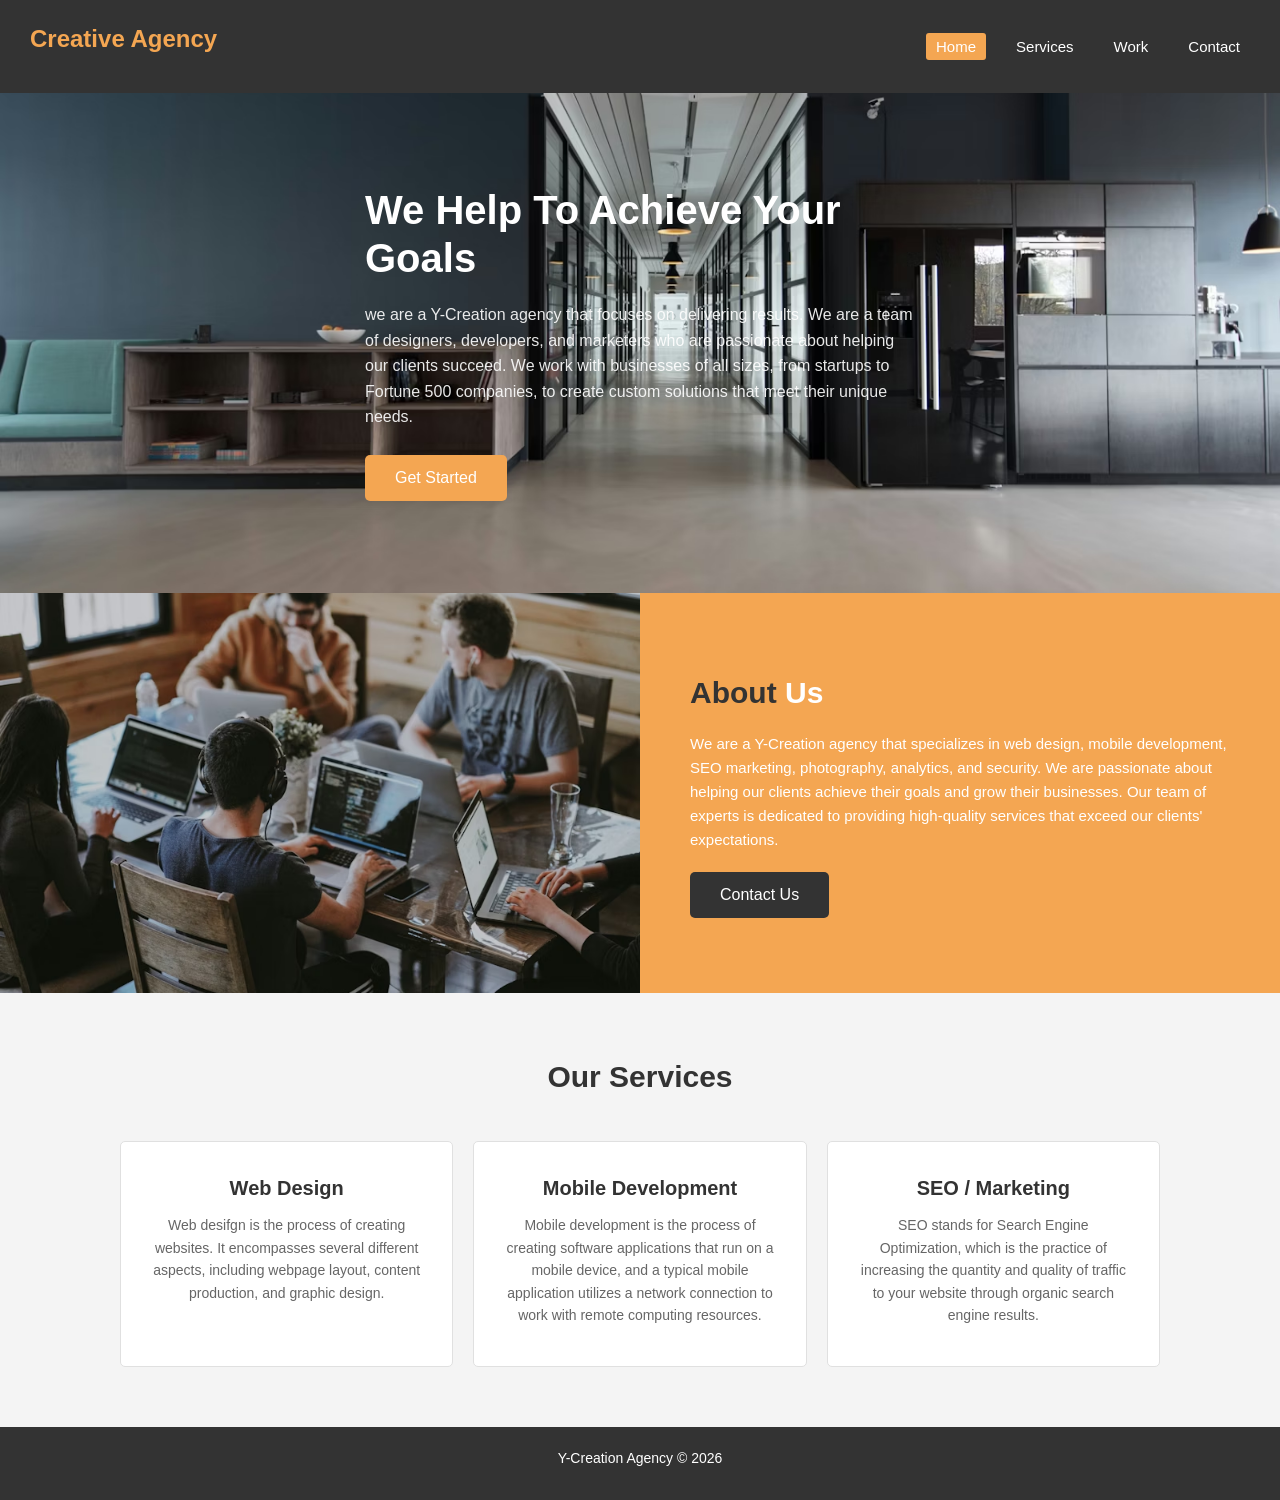
==== index.html @ 3c160711 "initial commit" ====
<!DOCTYPE html>
<html lang="en">
  <head>
    <meta charset="UTF-8" />
    <meta name="viewport" content="width=device-width, initial-scale=1.0" />
    <link rel="stylesheet" href="css/style.css" />
    <title>Creative Agency</title>
  </head>
  <body>
    <!-- Navbar -->
    <nav id="navbar">
      <h1 class="logo">
        <a href="index.html">Creative Agency</a>
      </h1>
      <ul>
        <li><a href="index.html" class="current">Home</a></li>
        <li><a href="services.html">Services</a></li>
        <li><a href="work.html">Work</a></li>
        <li><a href="contact.html">Contact</a></li>
      </ul>
    </nav>

    <!-- Showcase -->
    <header id="showcase">
      <div class="container">
        <div id="showcase-content">
          <h1>We Help To Achieve Your Goals</h1>
          <p>
           we are a Y-Creation agency that focuses on delivering results. We are a team of designers, developers, and marketers who are passionate about helping our clients succeed. We work with businesses of all sizes, from startups to Fortune 500 companies, to create custom solutions that meet their unique needs.
          </p>
          <a href="contact.html" class="btn">Get Started</a>
        </div>
      </div>
    </header>

    <!-- Home Info  -->
    <section id="home-info">
      <div class="info-img"></div>
      <div class="info-content">
        <h2><span class="text-primary">About</span> Us</h2>
        <p>
          We are a Y-Creation agency that specializes in web design, mobile development, SEO marketing, photography, analytics, and security. We are passionate about helping our clients achieve their goals and grow their businesses. Our team of experts is dedicated to providing high-quality services that exceed our clients' expectations.
        </p>
        <a href="contact.html" class="btn">Contact Us</a>
      </div>
    </section>

    <!-- Services -->
    <section id="home-services">
      <div class="container">
        <h2 class="section-title">Our Services</h2>
        <div class="services-grid">
          <div class="card">
            <i class="fas fa-laptop"></i>
            <h3>Web Design</h3>
            <p>
              Web desifgn is the process of creating websites. It encompasses several
              different aspects, including webpage layout, content production, and
              graphic design.
            </p>
          </div>
          <div class="card">
            <i class="fas fa-mobile-alt"></i>
            <h3>Mobile Development</h3>
            <p>
              Mobile development is the process of creating software applications
              that run on a mobile device, and a typical mobile application utilizes
              a network connection to work with remote computing resources.
            </p>
          </div>
          <div class="card">
            <i class="fas fa-bullhorn"></i>
            <h3>SEO / Marketing</h3>
            <p>
              SEO stands for Search Engine Optimization, which is the practice of
              increasing the quantity and quality of traffic to your website
              through organic search engine results.
            </p>
          </div>
        </div>
      </div>
    </section>

    <!-- Footer -->
    <footer id="main-footer">
      <p>Y-Creation Agency &copy; 2026</p>
    </footer>
  </body>
</html>
---- css/style.css ----
/*
   GLOBAL / RESET
   */
* {
  margin: 0;
  padding: 0;
  box-sizing: border-box;
}

body {
  font-family: 'Segoe UI', Tahoma, Geneva, Verdana, sans-serif;
  color: #333;
  line-height: 1.6;
}

a {
  text-decoration: none;
  color: #333;
}

ul {
  list-style: none;
}

img {
  width: 100%;
}

h1, h2, h3 {
  margin-bottom: 15px;
}

p {
  margin-bottom: 10px;
}

/*
   UTILITY CLASSES
   */
.container {
  max-width: 1100px;
  margin: 0 auto;
  padding: 0 30px;
}

.text-primary {
  color: #f4a652;
}

.btn {
  display: inline-block;
  padding: 10px 30px;
  background: #f4a652;
  color: #fff;
  border: none;
  border-radius: 5px;
  cursor: pointer;
  font-size: 16px;
  transition: background 0.3s ease;
}

.btn:hover {
  background: #e09438;
}

.section-title {
  font-size: 30px;
  text-align: center;
  margin-bottom: 40px;
}

/*
   NAVBAR
   */
#navbar {
  display: flex;
  justify-content: space-between;
  align-items: center;
  background: #333;
  color: #fff;
  padding: 20px 30px;
  position: sticky;
  top: 0;
  z-index: 100;
}

#navbar .logo a {
  color: #f4a652;
  font-size: 24px;
  font-weight: bold;
}

#navbar ul {
  display: flex;
  gap: 20px;
}

#navbar ul li a {
  color: #fff;
  font-size: 15px;
  padding: 5px 10px;
  border-radius: 3px;
  transition: background 0.3s ease;
}

#navbar ul li a:hover,
#navbar ul li a.current {
  background: #f4a652;
  color: #fff;
}

/*
   SHOWCASE (HERO) — index
   */
#showcase {
  background: #333 url('../images/showcaseBg') center/cover no-repeat;
  min-height: 500px;
  display: flex;
  align-items: center;
  color: #fff;
}

#showcase-content {
  max-width: 550px;
}

#showcase-content h1 {
  font-size: 40px;
  line-height: 1.2;
  margin-bottom: 20px;
}

#showcase-content p {
  font-size: 16px;
  margin-bottom: 25px;
  opacity: 0.9;
}

/* 
   HOME INFO (ABOUT STRIP)
  */
#home-info {
  display: grid;
  grid-template-columns: 1fr 1fr;
  height: 400px;
}

.info-img {
  background: url('../images/infoBg') center/cover no-repeat;
}

.info-content {
  background: #f4a652;
  color: #fff;
  padding: 50px;
  display: flex;
  flex-direction: column;
  justify-content: center;
}

.info-content h2 {
  font-size: 30px;
}

.info-content h2 span {
  color: #333;
}

.info-content p {
  margin-bottom: 20px;
  font-size: 15px;
}

.info-content .btn {
  background: #333;
  width: fit-content;
}

.info-content .btn:hover {
  background: #555;
}

/*
   HOME SERVICES
   */
#home-services {
  padding: 60px 0;
  background: #f4f4f4;
}

/*
   SERVICES PAGE
   */
#services {
  padding: 60px 0;
}

/* Shared grid for both home + services page */
.services-grid {
  display: grid;
  grid-template-columns: repeat(3, 1fr);
  gap: 20px;
}

.card {
  background: #fff;
  border: 1px solid #e0e0e0;
  border-radius: 5px;
  padding: 30px;
  text-align: center;
  transition: transform 0.3s ease, box-shadow 0.3s ease;
}

.card:hover {
  transform: translateY(-5px);
  box-shadow: 0 5px 20px rgba(0, 0, 0, 0.1);
}

.card i {
  font-size: 40px;
  color: #f4a652;
  margin-bottom: 15px;
}

.card h3 {
  font-size: 20px;
  margin-bottom: 10px;
}

.card p {
  font-size: 14px;
  color: #666;
}

/*
   WORK PAGE
   */
#work {
  padding: 60px 0;
}

.work-grid {
  display: grid;
  grid-template-columns: repeat(3, 1fr);
  gap: 20px;
}

.work-item {
  position: relative;
  overflow: hidden;
  border-radius: 5px;
}

.work-item img {
  display: block;
  transition: transform 0.4s ease;
  object-fit: cover;
  width:100%;
  height:100%;
}

.work-item:hover img {
  transform: scale(1.05);
}

.work-overlay {
  position: absolute;
  inset: 0;
  background: rgba(244, 166, 82, 0.85);
  color: #fff;
  display: flex;
  flex-direction: column;
  align-items: center;
  justify-content: center;
  opacity: 0;
  transition: opacity 0.4s ease;
}

.work-item:hover .work-overlay {
  opacity: 1;
}

.work-overlay h3 {
  font-size: 22px;
  margin-bottom: 5px;
}

.work-overlay p {
  font-size: 14px;
}

/*
   CONTACT PAGE
   */
#contact {
  padding: 60px 0;
}

.contact-grid {
  display: grid;
  grid-template-columns: 2fr 1fr;
  gap: 40px;
}

.contact-grid h2 {
  font-size: 24px;
  margin-bottom: 20px;
  color: #f4a652;
}

.form-group {
  margin-bottom: 20px;
}

.form-group label {
  display: block;
  font-size: 14px;
  font-weight: bold;
  margin-bottom: 6px;
  color: #555;
}

.form-group input,
.form-group textarea {
  width: 100%;
  padding: 10px 15px;
  border: 1px solid #ccc;
  border-radius: 4px;
  font-size: 15px;
  font-family: inherit;
  outline: none;
  transition: border-color 0.3s ease;
}

.form-group input:focus,
.form-group textarea:focus {
  border-color: #f4a652;
}

.form-group textarea {
  resize: vertical;
  min-height: 120px;
}

.contact-info {
  font-size: 15px;
  line-height: 2;
}

.contact-info li {
  margin-bottom: 10px;
  color: #555;
}

.contact-info i {
  color: #f4a652;
  margin-right: 8px;
}

/*
   PAGE HEADER (inner pages)
   */
#page-header {
  background: #333;
  color: #fff;
  padding: 40px 30px;
  text-align: center;
}

#page-header h1 {
  font-size: 34px;
}

#page-header p {
  font-size: 16px;
  opacity: 0.8;
}

/*
   FOOTER
   */
#main-footer {
  background: #333;
  color: #fff;
  text-align: center;
  padding: 20px;
  font-size: 14px;
}

/*
   RESPONSIVE
   */
@media (max-width: 768px) {
  #navbar {
    flex-direction: column;
    gap: 10px;
    text-align: center;
  }

  #showcase-content h1 {
    font-size: 28px;
  }

  #home-info {
    grid-template-columns: 1fr;
    height: auto;
  }

  .info-img {
    height: 250px;
  }

  .services-grid,
  .work-grid {
    grid-template-columns: 1fr;
  }

  .contact-grid {
    grid-template-columns: 1fr;
  }
}

@media (max-width: 500px) {
  .services-grid,
  .work-grid {
    grid-template-columns: 1fr;
  }
}
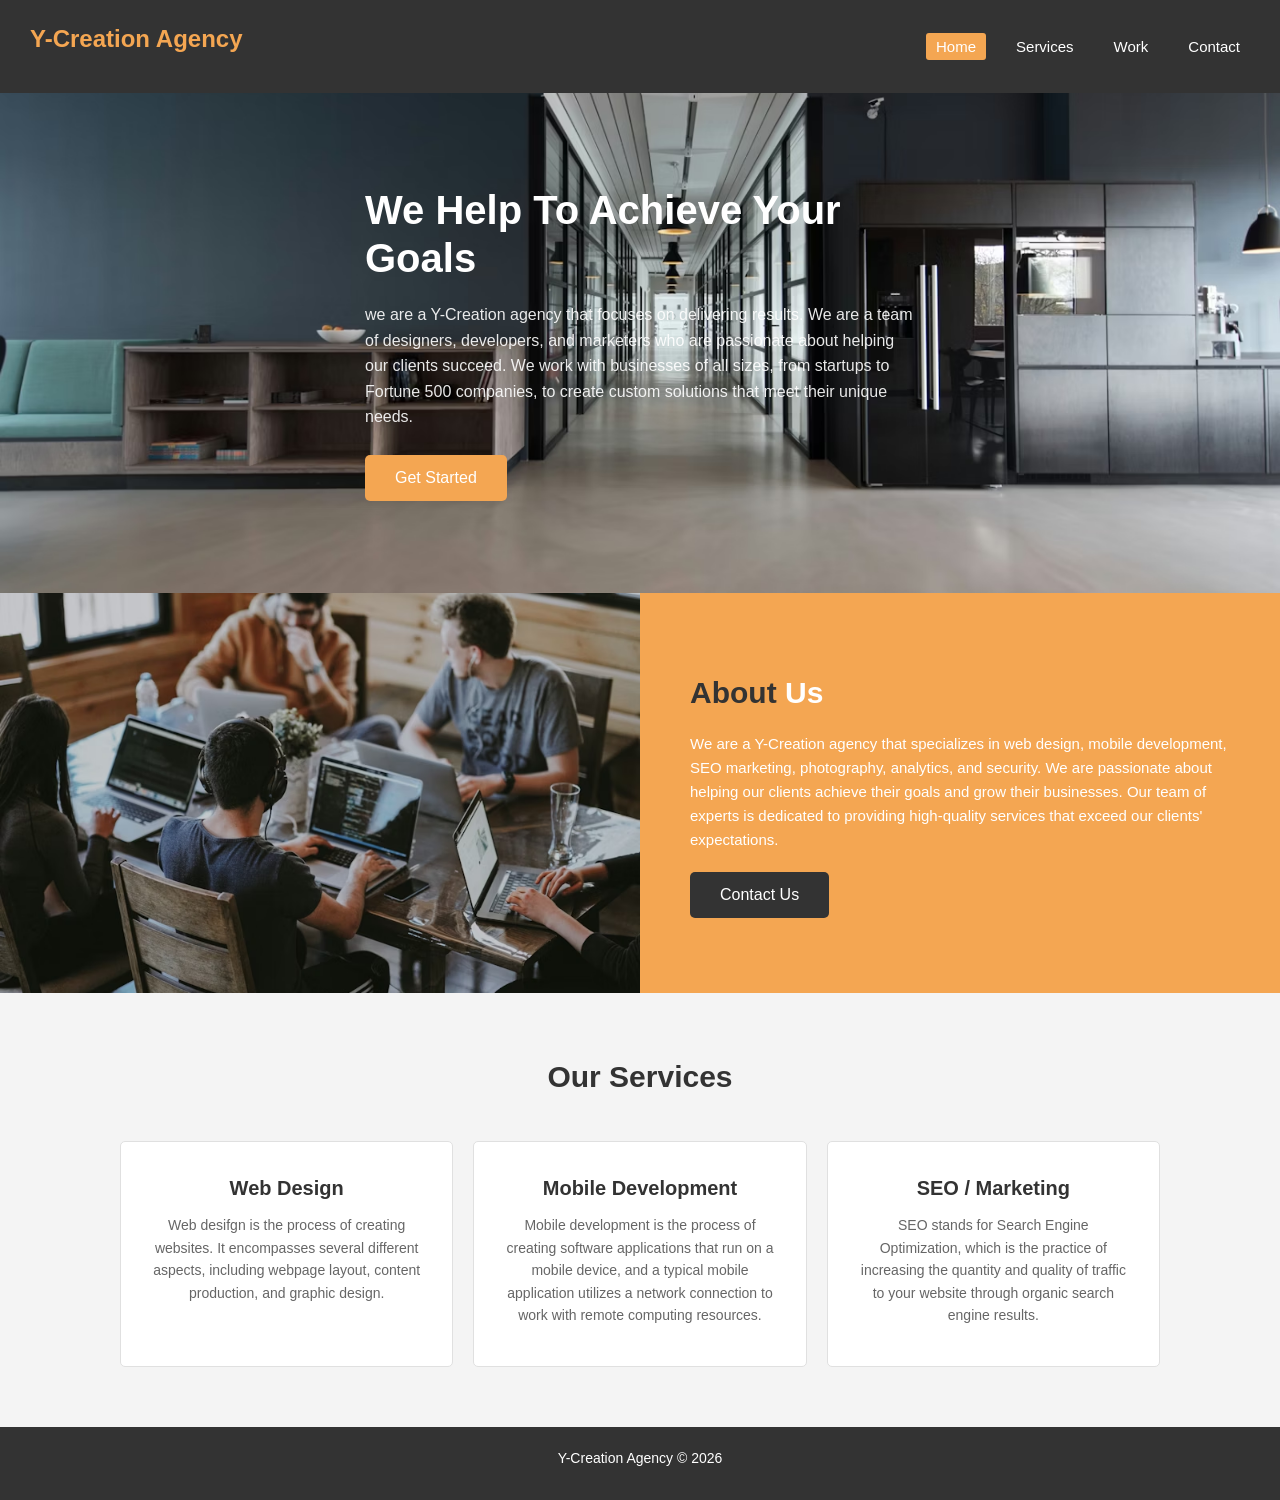
==== commit 37e1fd1d: "recommit" ====
--- a/index.html
+++ b/index.html
@@ -10,7 +10,7 @@
     <!-- Navbar -->
     <nav id="navbar">
       <h1 class="logo">
-        <a href="index.html">Creative Agency</a>
+        <a href="index.html">Y-Creation Agency</a>
       </h1>
       <ul>
         <li><a href="index.html" class="current">Home</a></li>
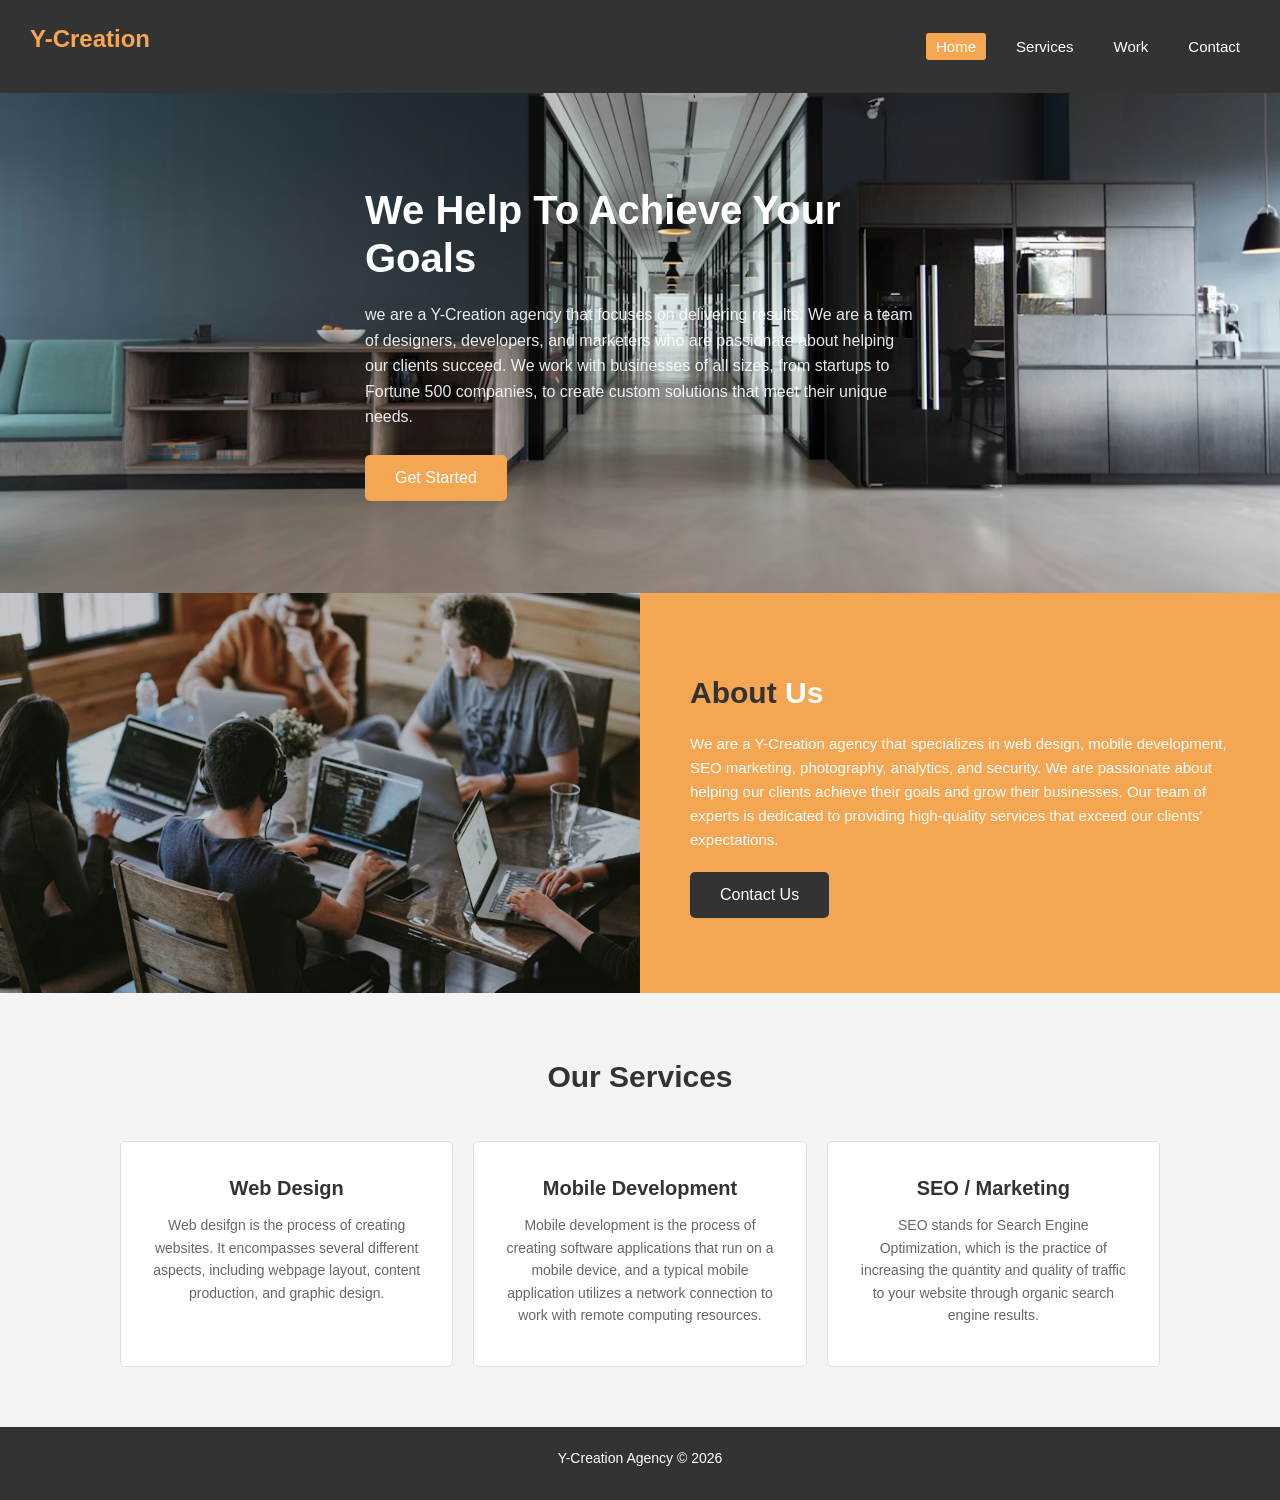
==== commit 1d9dfef7: "recommit" ====
--- a/index.html
+++ b/index.html
@@ -10,7 +10,7 @@
     <!-- Navbar -->
     <nav id="navbar">
       <h1 class="logo">
-        <a href="index.html">Y-Creation Agency</a>
+        <a href="index.html">Y-Creation </a>
       </h1>
       <ul>
         <li><a href="index.html" class="current">Home</a></li>
